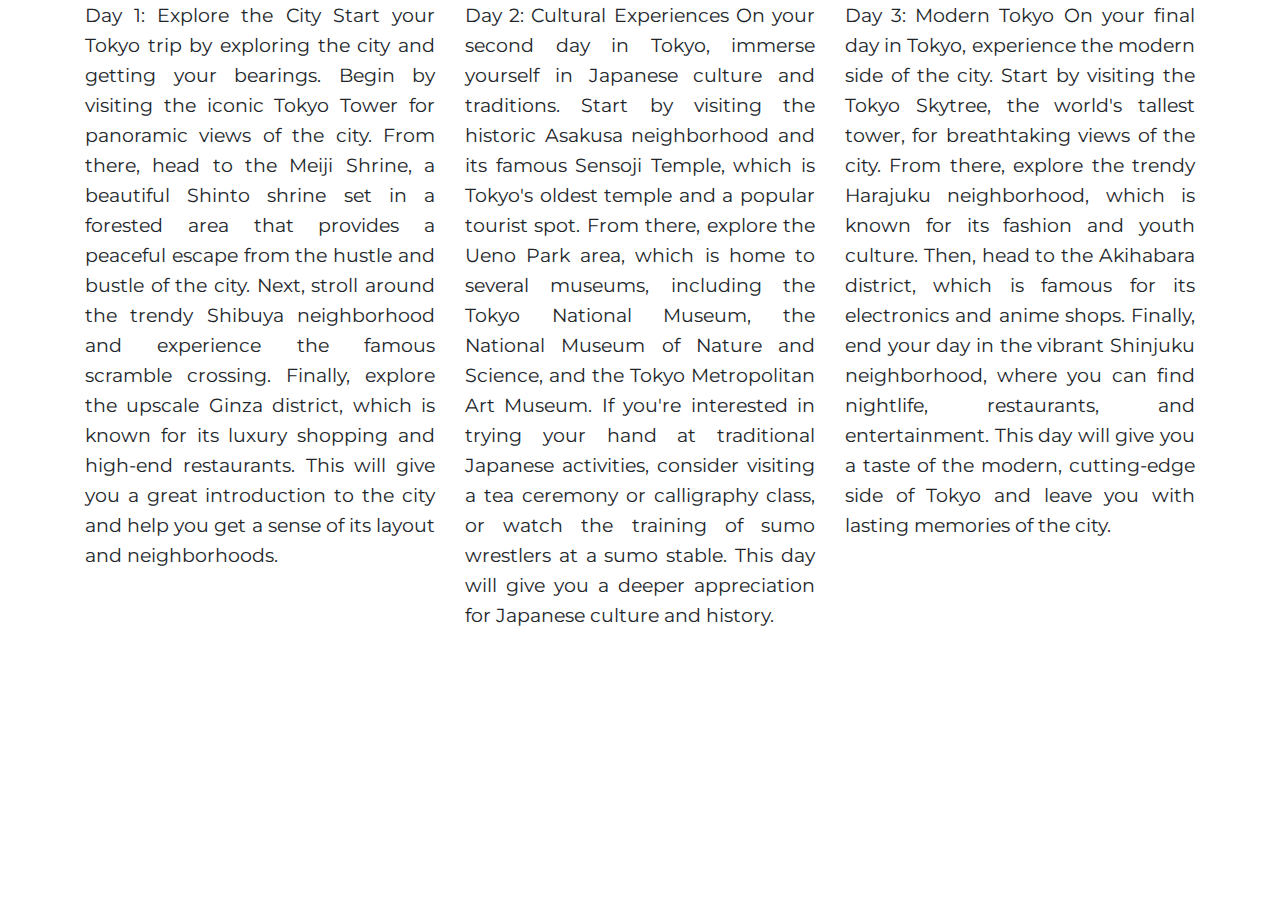
==== bootstrap.html @ beb786b4 "Add files via upload" ====
<!DOCTYPE html>
<html>
<head>
<meta charset="utf-8">
<meta name="viewport" content="width=device-width, initial-scale=1">
<title>Blog Page</title>

<!-- Bootstrap Link -->
<link rel="stylesheet" href="https://cdn.jsdelivr.net/npm/bootstrap@4.0.0/dist/css/bootstrap.min.css" integrity="sha384-Gn5384xqQ1aoWXA+058RXPxPg6fy4IWvTNh0E263XmFcJlSAwiGgFAW/dAiS6JXm" crossorigin="anonymous">

<!-- Google Font -->
<link rel="preconnect" href="https://fonts.googleapis.com">
<link rel="preconnect" href="https://fonts.gstatic.com" crossorigin>
<link href="https://fonts.googleapis.com/css2?family=Montserrat&display=swap" rel="stylesheet">

<!-- Normal CSS Link -->
<link rel="stylesheet" type="text/css" href="bootstrap.css">
 

</head>
<body>
    <div class="container">
        <div class="row">
          <div class="col-md-4">
            <p> Day 1: Explore the City

                Start your Tokyo trip by exploring the city and getting your bearings. Begin by visiting the iconic Tokyo Tower for panoramic views of the city. From there, head to the Meiji Shrine, a beautiful Shinto shrine set in a forested area that provides a peaceful escape from the hustle and bustle of the city. Next, stroll around the trendy Shibuya neighborhood and experience the famous scramble crossing. Finally, explore the upscale Ginza district, which is known for its luxury shopping and high-end restaurants. This will give you a great introduction to the city and help you get a sense of its layout and neighborhoods.</p>
          </div>
          <div class="col-md-4">
            <!-- Second item content goes here -->
            <p>Day 2: Cultural Experiences

                On your second day in Tokyo, immerse yourself in Japanese culture and traditions. Start by visiting the historic Asakusa neighborhood and its famous Sensoji Temple, which is Tokyo's oldest temple and a popular tourist spot. From there, explore the Ueno Park area, which is home to several museums, including the Tokyo National Museum, the National Museum of Nature and Science, and the Tokyo Metropolitan Art Museum. If you're interested in trying your hand at traditional Japanese activities, consider visiting a tea ceremony or calligraphy class, or watch the training of sumo wrestlers at a sumo stable. This day will give you a deeper appreciation for Japanese culture and history. </p>
          </div>
          <div class="col-md-4">
            <!-- Third item content goes here -->
            <p>Day 3: Modern Tokyo

                On your final day in Tokyo, experience the modern side of the city. Start by visiting the Tokyo Skytree, the world's tallest tower, for breathtaking views of the city. From there, explore the trendy Harajuku neighborhood, which is known for its fashion and youth culture. Then, head to the Akihabara district, which is famous for its electronics and anime shops. Finally, end your day in the vibrant Shinjuku neighborhood, where you can find nightlife, restaurants, and entertainment. This day will give you a taste of the modern, cutting-edge side of Tokyo and leave you with lasting memories of the city. </p>
          </div>
        </div>
      </div>
</body>
</html>
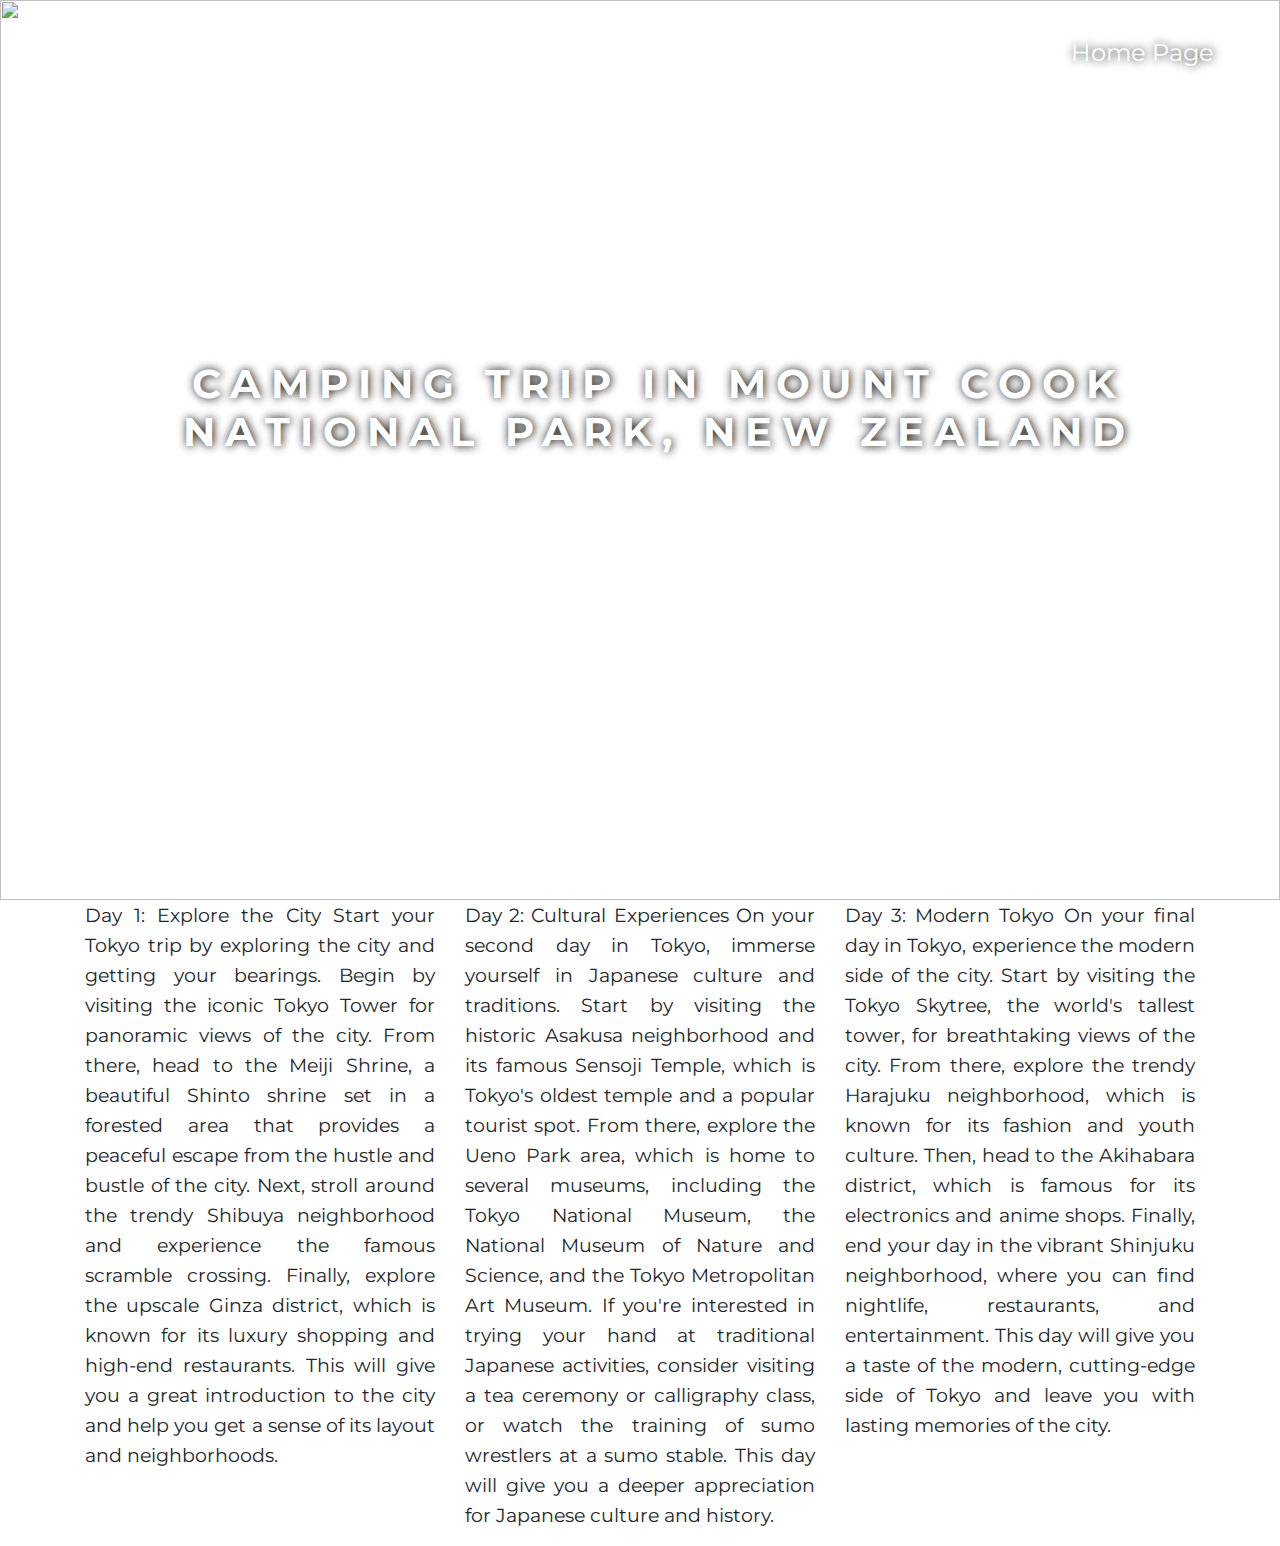
==== commit 94952229: "Update bootstrap.html" ====
--- a/bootstrap.html
+++ b/bootstrap.html
@@ -19,6 +19,12 @@
 
 </head>
 <body>
+ 
+	<div id="title">
+        <img class='image1' src="https://www.doc.govt.nz/globalassets/images/places/canterbury/aoraki-mount-cook/white-horse-hill-2-1200.jpg" alt="">
+        <a class="btn btn-outline-secondary" href="index.html" role="button">Home Page</a>
+		<h1>CAMPING TRIP IN MOUNT COOK NATIONAL PARK, NEW ZEALAND</h1>
+     </div>
     <div class="container">
         <div class="row">
           <div class="col-md-4">
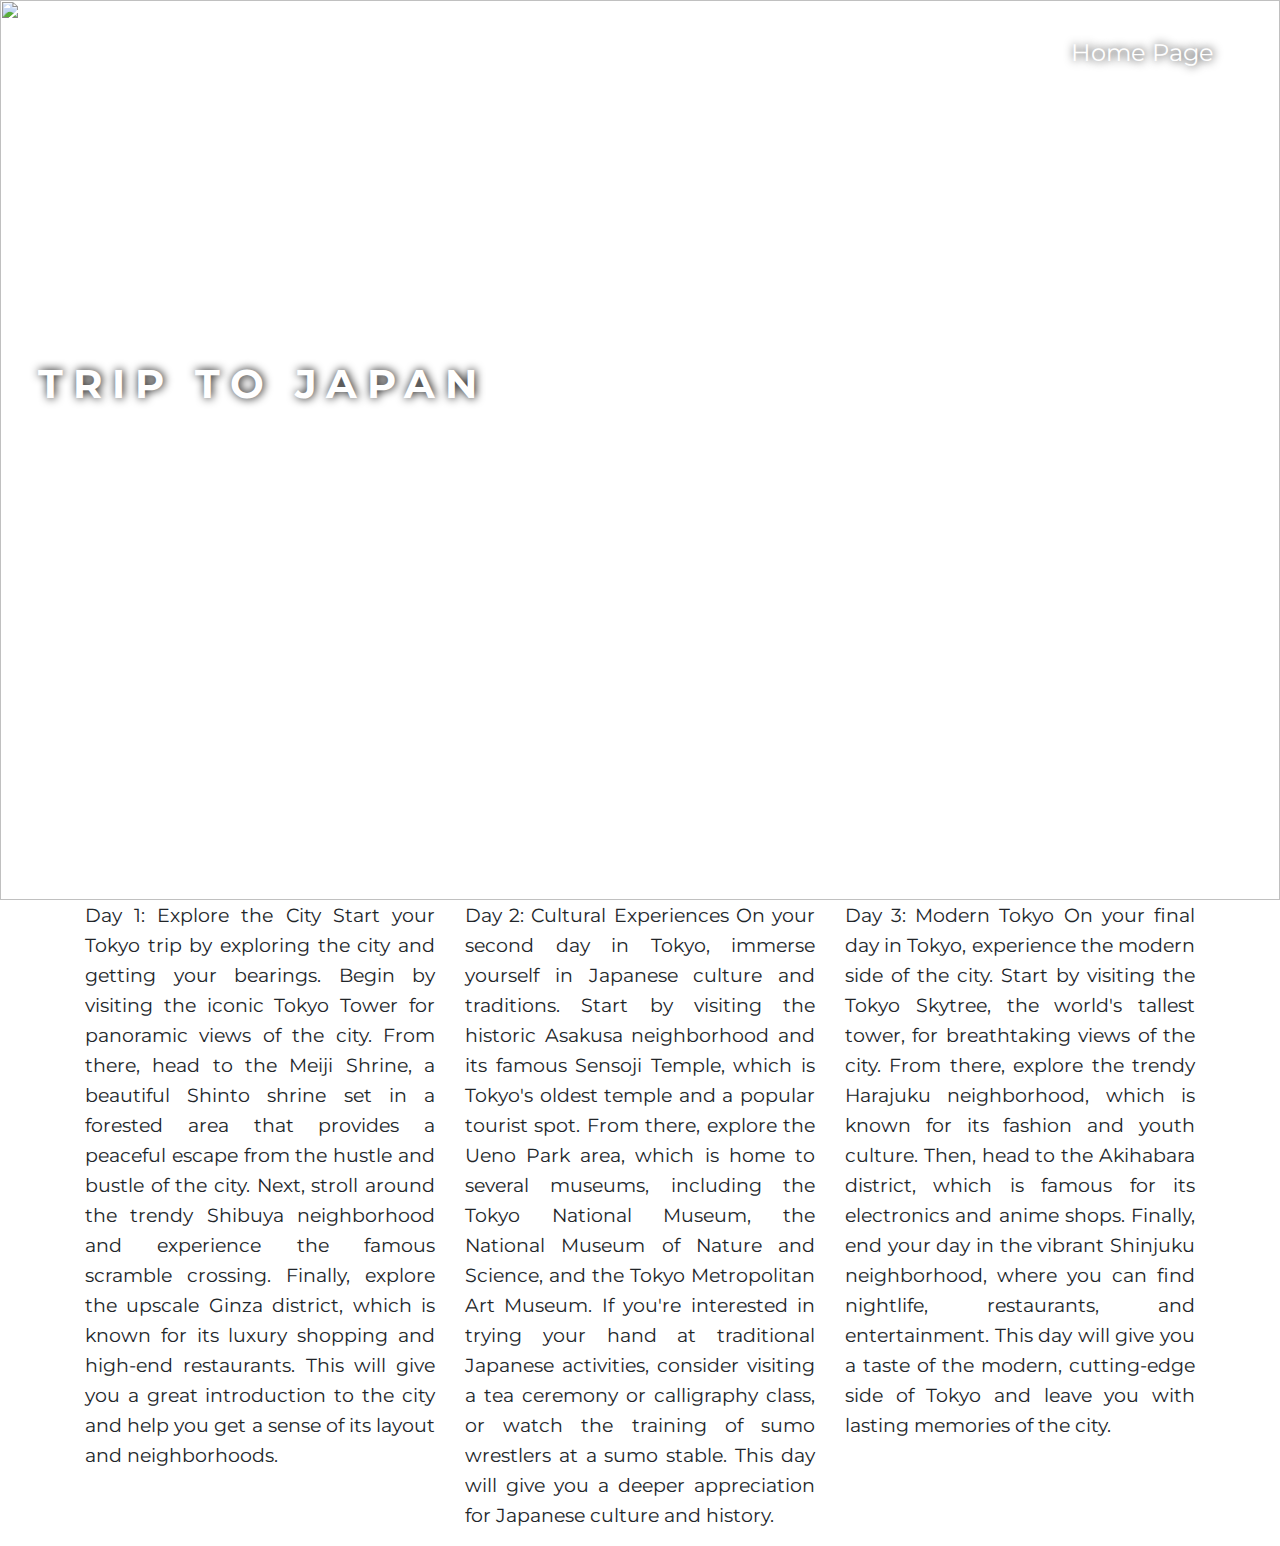
==== commit 918299bb: "Update bootstrap.html" ====
--- a/bootstrap.html
+++ b/bootstrap.html
@@ -23,7 +23,7 @@
 	<div id="title">
         <img class='image1' src="https://www.doc.govt.nz/globalassets/images/places/canterbury/aoraki-mount-cook/white-horse-hill-2-1200.jpg" alt="">
         <a class="btn btn-outline-secondary" href="index.html" role="button">Home Page</a>
-		<h1>CAMPING TRIP IN MOUNT COOK NATIONAL PARK, NEW ZEALAND</h1>
+		<h1>TRIP TO JAPAN</h1>
      </div>
     <div class="container">
         <div class="row">
